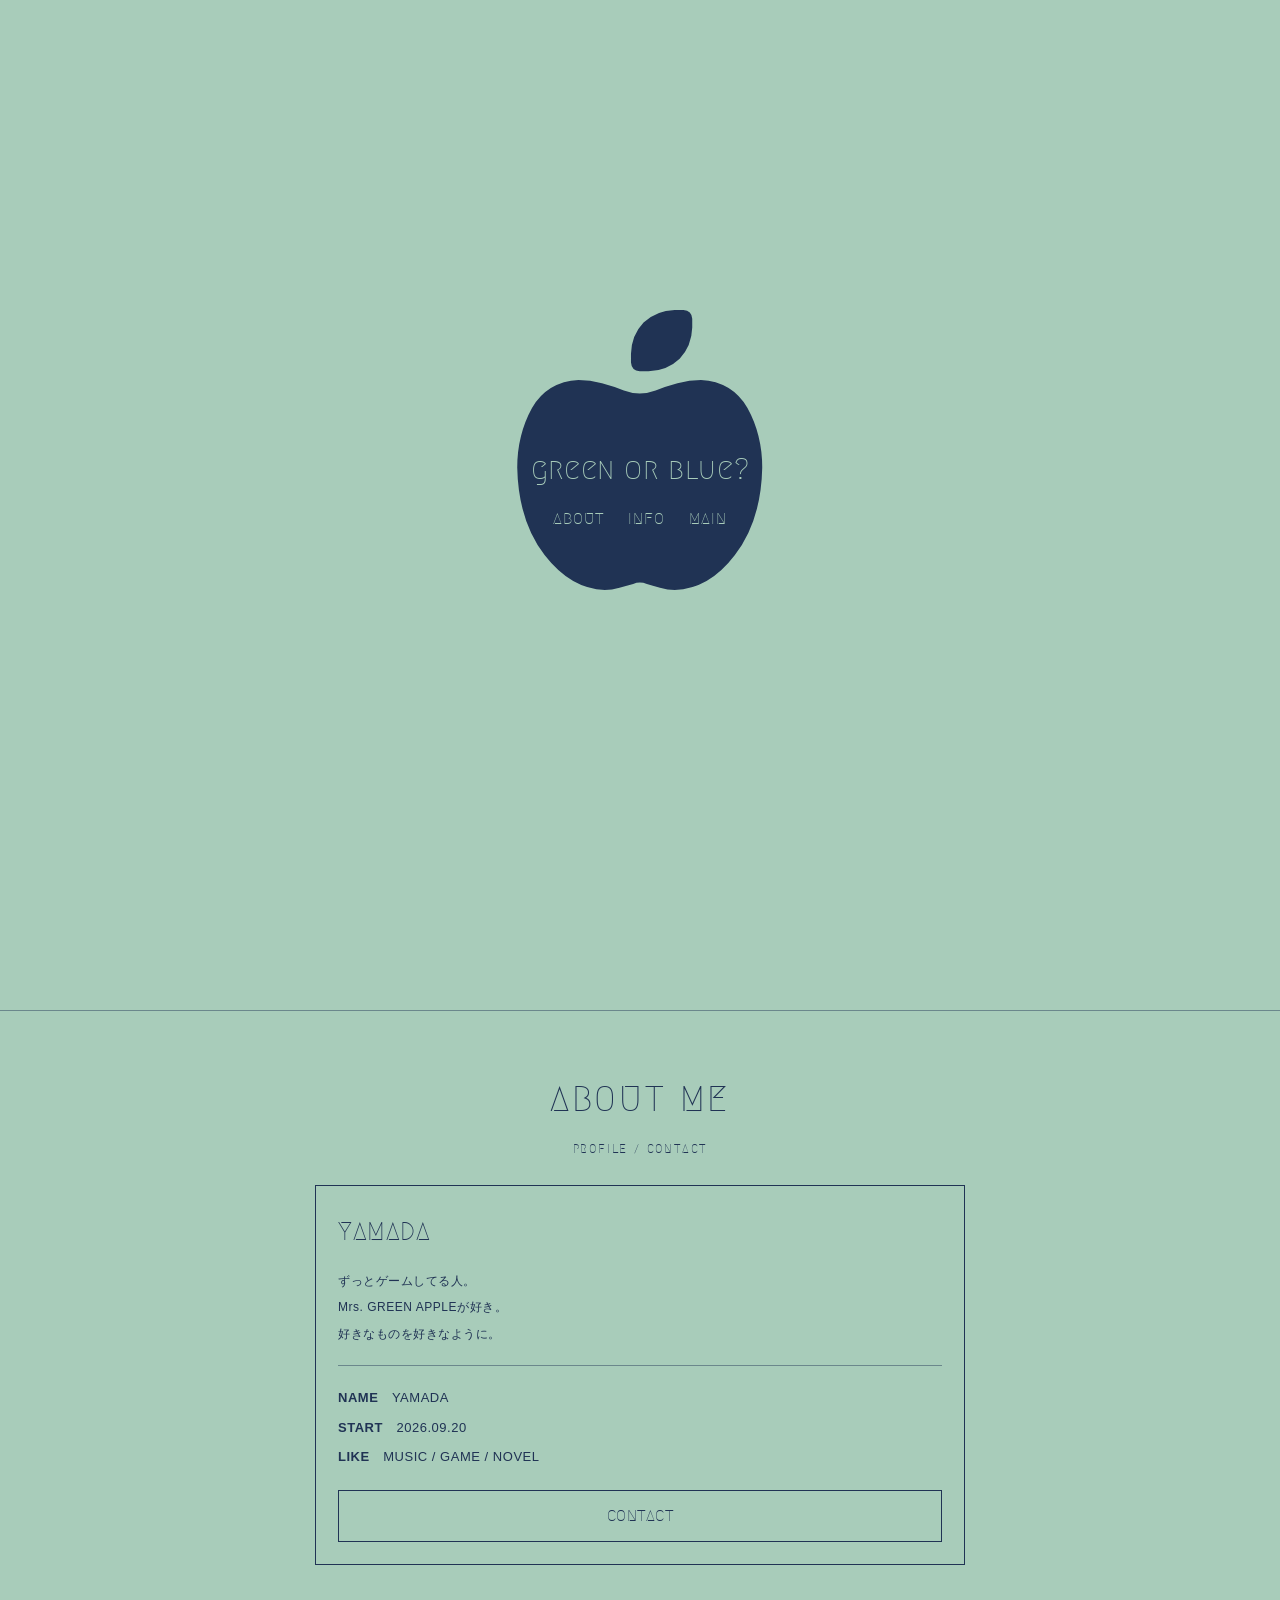
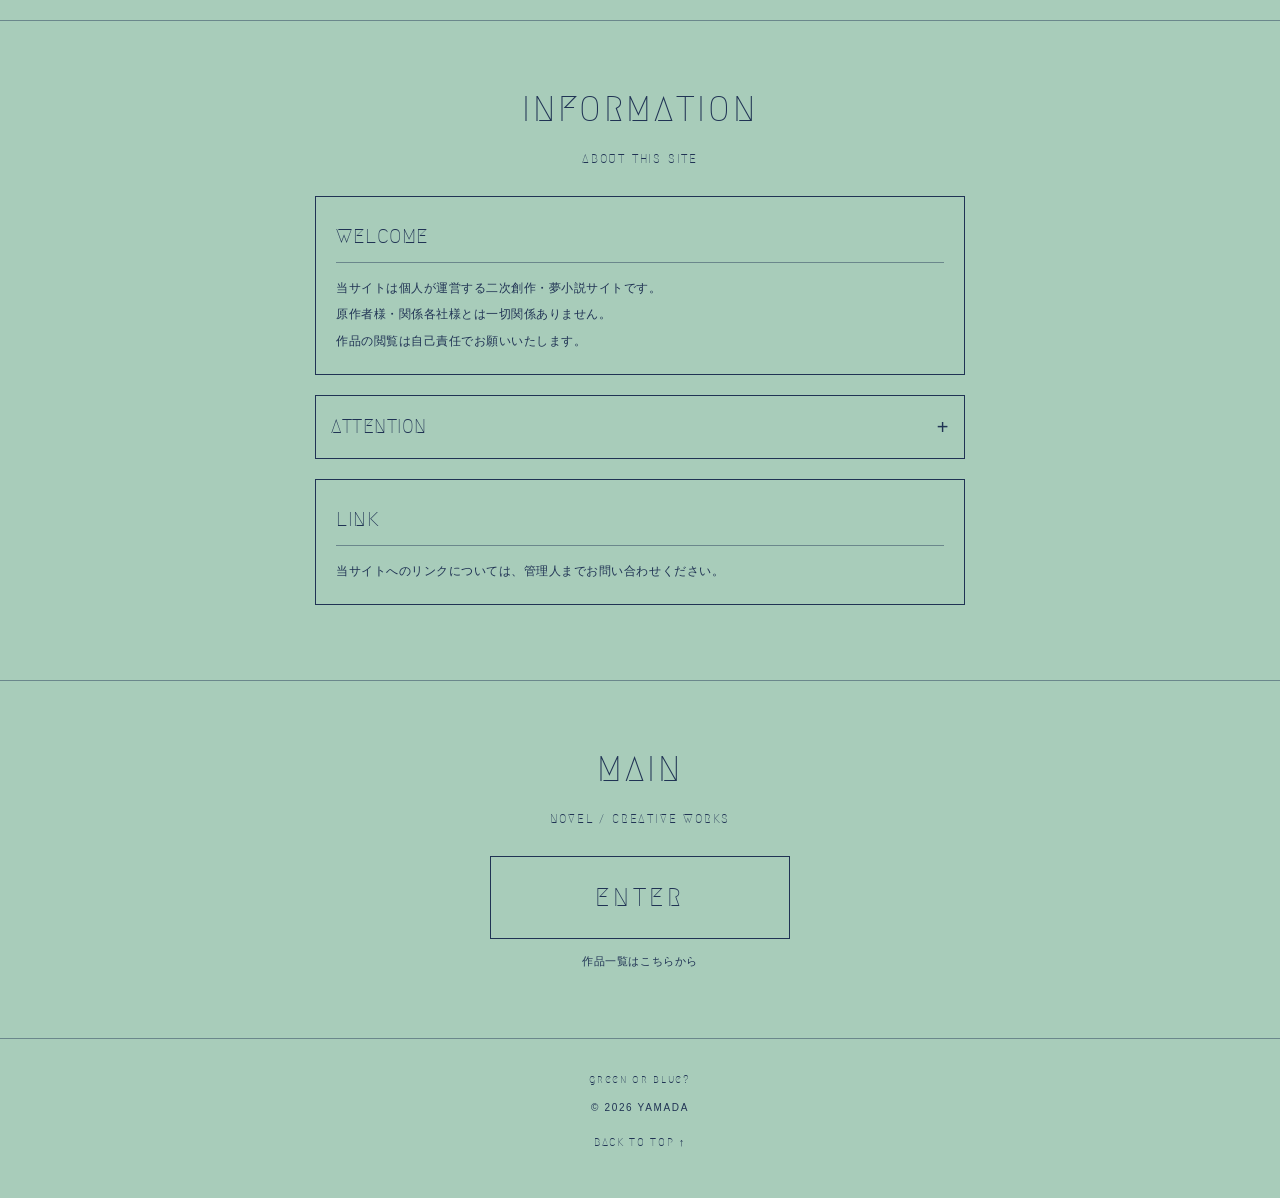
==== index1.html @ cdcc6d0f "Adjust logo position from 60% to 65% from top" ====
<!DOCTYPE html>
<html lang="ja">
<head>
<meta charset="UTF-8">
<meta name="viewport" content="width=device-width, initial-scale=1.0">
<meta name="theme-color" content="#A8CCBA">
<title>green or blue?</title>

<link rel="preconnect" href="https://fonts.googleapis.com">
<link rel="preconnect" href="https://fonts.gstatic.com" crossorigin>
<link href="https://fonts.googleapis.com/css2?family=Megrim&display=swap" rel="stylesheet">

<link rel="stylesheet"
href="https://cdnjs.cloudflare.com/ajax/libs/font-awesome/6.7.2/css/all.min.css">

<style>
:root {
  --mint: #A8CCBA;
  --navy: #203354;
  --white: #F5F5F0;
  --line: rgba(32, 51, 84, .45);
  --title-font: 'Megrim', cursive;
  --body-font: '07LogoTypeGothic', sans-serif;
}

/*
@font-face {
  font-family: '07LogoTypeGothic';
  src: url('fonts/07ロゴたいぷゴシック.ttf') format('truetype');
  font-display: swap;
}
*/

* {
  box-sizing: border-box;
}

html {
  scroll-behavior: smooth;
}

body {
  margin: 0;
  background: var(--mint);
  color: var(--navy);
  font-family: var(--body-font);
  font-size: 13px;
  line-height: 1.9;
  letter-spacing: .04em;
}

a {
  color: inherit;
  text-decoration: none;
}

button {
  font: inherit;
  color: inherit;
}

/* =========================
   TOP SCREEN
========================= */

header {
  width: 100%;
  height: calc(100svh + 110px);
  min-height: 0;
  padding: 15px;
  display: flex;
  justify-content: center;
  align-items: center;
  text-align: center;
  overflow: hidden;
}

.logo {
  position: relative;
  width: min(65vw, 290px);
  aspect-ratio: 1;
  display: flex;
  justify-content: center;
  align-items: center;
  flex-shrink: 0;
  transform: translateY(-55px);
}

.logo-icon {
  font-size: clamp(190px, 62vw, 280px);
  line-height: 1;
  color: var(--navy);
}

.logo-content {
  position: absolute;
  top: 65%;
  left: 50%;
  transform: translate(-50%, -50%);
  width: 100%;
  display: flex;
  flex-direction: column;
  align-items: center;
  justify-content: center;
  gap: 12px;
}

.logo-name {
  color: var(--mint);
  font-family: var(--title-font);
  font-size: clamp(23px, 6.5vw, 30px);
  white-space: nowrap;
  letter-spacing: .02em;
  line-height: 1.3;
}

/* NAVIGATION */

nav {
  display: flex;
  justify-content: center;
  align-items: center;
  gap: clamp(8px, 2.5vw, 16px);
  width: 100%;
}

.nav-button {
  display: inline-block;
  padding: 3px 4px;
  color: var(--mint);
  font-family: var(--title-font);
  font-size: clamp(12px, 3.2vw, 16px);
  letter-spacing: .06em;
  border-bottom: 1px solid transparent;
  transition: .25s;
}

.nav-button:hover {
  border-bottom-color: var(--mint);
  opacity: .7;
}

/* =========================
   COMMON
========================= */

.container {
  width: min(90%, 650px);
  margin: 0 auto;
}

section {
  padding: 55px 0;
}

.divider {
  width: 100%;
  border: 0;
  border-top: 1px solid var(--line);
  margin: 0;
}

.section-title {
  margin: 0 0 25px;
  text-align: center;
  font-family: var(--title-font);
  font-size: 35px;
  font-weight: normal;
  letter-spacing: .08em;
}

.section-subtitle {
  margin-top: -20px;
  margin-bottom: 25px;
  text-align: center;
  font-family: var(--title-font);
  font-size: 12px;
  letter-spacing: .15em;
}

/* =========================
   ABOUT ME
========================= */

.about-content {
  display: grid;
  grid-template-columns: 1fr;
  gap: 25px;
}

.profile-box {
  border: 1px solid var(--navy);
  padding: 22px;
}

.profile-name {
  margin: 0 0 12px;
  font-family: var(--title-font);
  font-size: 25px;
  font-weight: normal;
}

.profile-text {
  font-size: 12px;
  line-height: 2.2;
}

.profile-detail {
  margin-top: 18px;
  padding-top: 15px;
  border-top: 1px solid var(--line);
}

.profile-detail p {
  margin: 5px 0;
}

.contact-link {
  display: block;
  margin-top: 20px;
  padding: 10px;
  border: 1px solid var(--navy);
  text-align: center;
  font-family: var(--title-font);
  font-size: 16px;
  transition: .25s;
}

.contact-link:hover {
  background: var(--navy);
  color: var(--mint);
}

/* =========================
   INFORMATION
========================= */

.info-box {
  border: 1px solid var(--navy);
  padding: 20px;
  margin-bottom: 20px;
}

.info-heading {
  margin: 0 0 12px;
  font-family: var(--title-font);
  font-size: 20px;
  font-weight: normal;
  border-bottom: 1px solid var(--line);
  padding-bottom: 7px;
}

.info-text {
  font-size: 12px;
  line-height: 2.2;
}

.attention {
  border: 1px solid var(--navy);
  margin-top: 15px;
}

.attention summary {
  list-style: none;
  cursor: pointer;
  padding: 12px 15px;
  font-family: var(--title-font);
  font-size: 19px;
  display: flex;
  justify-content: space-between;
  align-items: center;
}

.attention summary::-webkit-details-marker {
  display: none;
}

.attention summary::after {
  content: '+';
  font-family: sans-serif;
  font-size: 20px;
}

.attention[open] summary::after {
  content: '−';
}

.attention-content {
  padding: 10px 18px 20px;
  border-top: 1px solid var(--line);
  font-size: 12px;
  line-height: 2.2;
}

.attention-content ul {
  padding-left: 20px;
}

.attention-content li {
  margin-bottom: 8px;
}

/* =========================
   MAIN LINK
========================= */

.main-area {
  text-align: center;
}

.main-link {
  display: block;
  max-width: 300px;
  margin: 0 auto;
  padding: 17px;
  border: 1px solid var(--navy);
  font-family: var(--title-font);
  font-size: 25px;
  letter-spacing: .15em;
  transition: .25s;
}

.main-link:hover {
  background: var(--navy);
  color: var(--mint);
}

.main-description {
  margin-top: 12px;
  font-size: 11px;
}

/* =========================
   FOOTER
========================= */

footer {
  padding: 30px 15px 45px;
  text-align: center;
  font-family: var(--title-font);
  font-size: 11px;
  letter-spacing: .15em;
}

footer .copyright {
  margin-top: 8px;
  font-family: var(--body-font);
  font-size: 10px;
}

/* =========================
   MOBILE
========================= */

@media (max-width: 480px) {

  .container {
    width: 88%;
  }

  section {
    padding: 42px 0;
  }

  .section-title {
    font-size: 31px;
  }
}
</style>
</head>

<body>

<!-- TOP -->

<header id="top">

  <div class="logo">

    <i class="fa-solid fa-apple-whole logo-icon"></i>

    <div class="logo-content">

      <div class="logo-name">green or blue?</div>

      <nav>
        <a href="#about" class="nav-button">ABOUT</a>
        <a href="#information" class="nav-button">INFO</a>
        <a href="main.html" class="nav-button">MAIN</a>
      </nav>

    </div>

  </div>

</header>

<hr class="divider">

<!-- ABOUT ME -->

<section id="about">

  <div class="container">

    <h2 class="section-title">ABOUT ME</h2>
    <div class="section-subtitle">PROFILE / CONTACT</div>

    <div class="about-content">

      <div class="profile-box">

        <h3 class="profile-name">YAMADA</h3>

        <div class="profile-text">
          ずっとゲームしてる人。<br>
          Mrs. GREEN APPLEが好き。<br>
          好きなものを好きなように。
        </div>

        <div class="profile-detail">
          <p><strong>NAME</strong>　YAMADA</p>
          <p><strong>START</strong>　2026.09.20</p>
          <p><strong>LIKE</strong>　MUSIC / GAME / NOVEL</p>
        </div>

        <a href="mailto:" class="contact-link">
          CONTACT
        </a>

      </div>

    </div>

  </div>

</section>

<hr class="divider">

<!-- INFORMATION -->

<section id="information">

  <div class="container">

    <h2 class="section-title">INFORMATION</h2>
    <div class="section-subtitle">ABOUT THIS SITE</div>

    <div class="info-box">

      <h3 class="info-heading">WELCOME</h3>

      <div class="info-text">
        当サイトは個人が運営する二次創作・夢小説サイトです。<br>
        原作者様・関係各社様とは一切関係ありません。<br>
        作品の閲覧は自己責任でお願いいたします。
      </div>

    </div>

    <details class="attention">

      <summary>ATTENTION</summary>

      <div class="attention-content">
        <ul>
          <li>当サイトの作品は二次創作です。</li>
          <li>実在する人物・団体・企業とは関係ありません。</li>
          <li>作品の無断転載・複製は禁止です。</li>
          <li>作品の内容には創作・フィクションが含まれます。</li>
          <li>閲覧後の苦情等はご遠慮ください。</li>
        </ul>
      </div>

    </details>

    <div class="info-box" style="margin-top:20px;">

      <h3 class="info-heading">LINK</h3>

      <div class="info-text">
        当サイトへのリンクについては、管理人までお問い合わせください。
      </div>

    </div>

  </div>

</section>

<hr class="divider">

<!-- MAIN -->

<section class="main-area">

  <div class="container">

    <h2 class="section-title">MAIN</h2>
    <div class="section-subtitle">NOVEL / CREATIVE WORKS</div>

    <a href="main.html" class="main-link">
      ENTER
    </a>

    <p class="main-description">
      作品一覧はこちらから
    </p>

  </div>

</section>

<hr class="divider">

<!-- FOOTER -->

<footer>

  green or blue?

  <div class="copyright">
    © 2026 YAMADA
  </div>

  <div style="margin-top:15px;">
    <a href="#top">BACK TO TOP ↑</a>
  </div>

</footer>

</body>
</html>
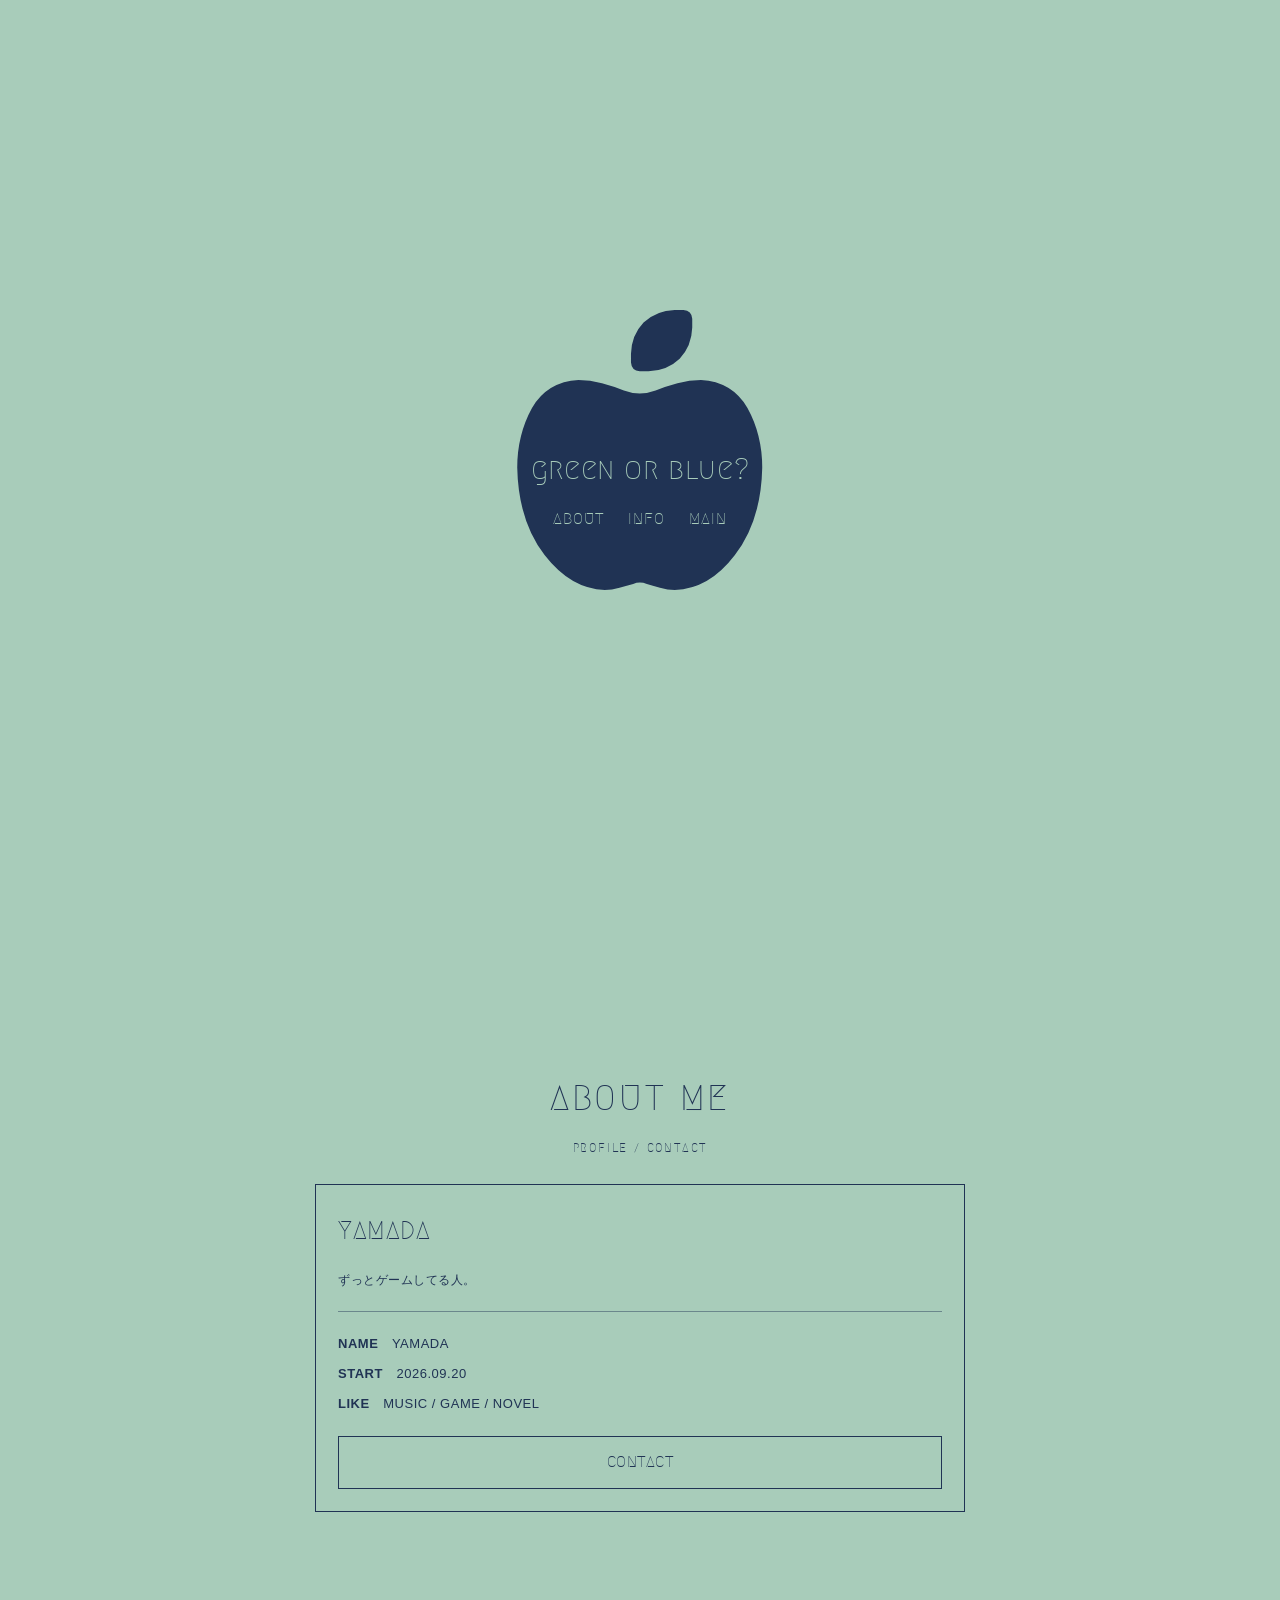
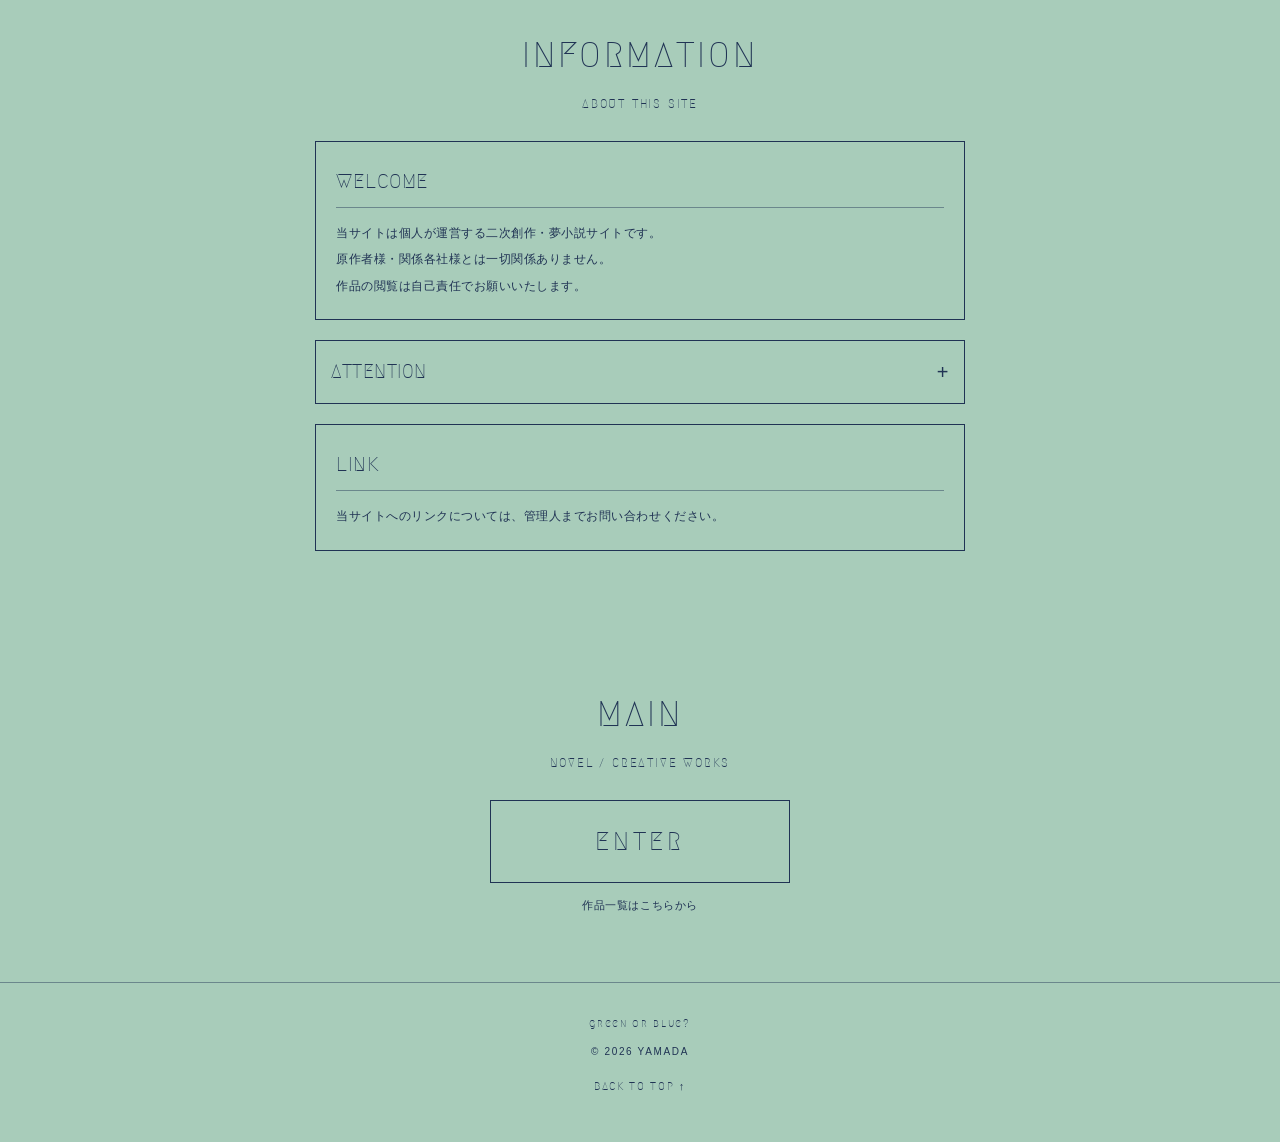
==== commit d0cf574d: "Update index1.html" ====
--- a/index1.html
+++ b/index1.html
@@ -396,8 +396,6 @@
 
 </header>
 
-<hr class="divider">
-
 <!-- ABOUT ME -->
 
 <section id="about">
@@ -414,9 +412,7 @@
         <h3 class="profile-name">YAMADA</h3>
 
         <div class="profile-text">
-          ずっとゲームしてる人。<br>
-          Mrs. GREEN APPLEが好き。<br>
-          好きなものを好きなように。
+          ずっとゲームしてる人。
         </div>
 
         <div class="profile-detail">
@@ -436,8 +432,6 @@
   </div>
 
 </section>
-
-<hr class="divider">
 
 <!-- INFORMATION -->
 
@@ -490,8 +484,6 @@
 
 </section>
 
-<hr class="divider">
-
 <!-- MAIN -->
 
 <section class="main-area">
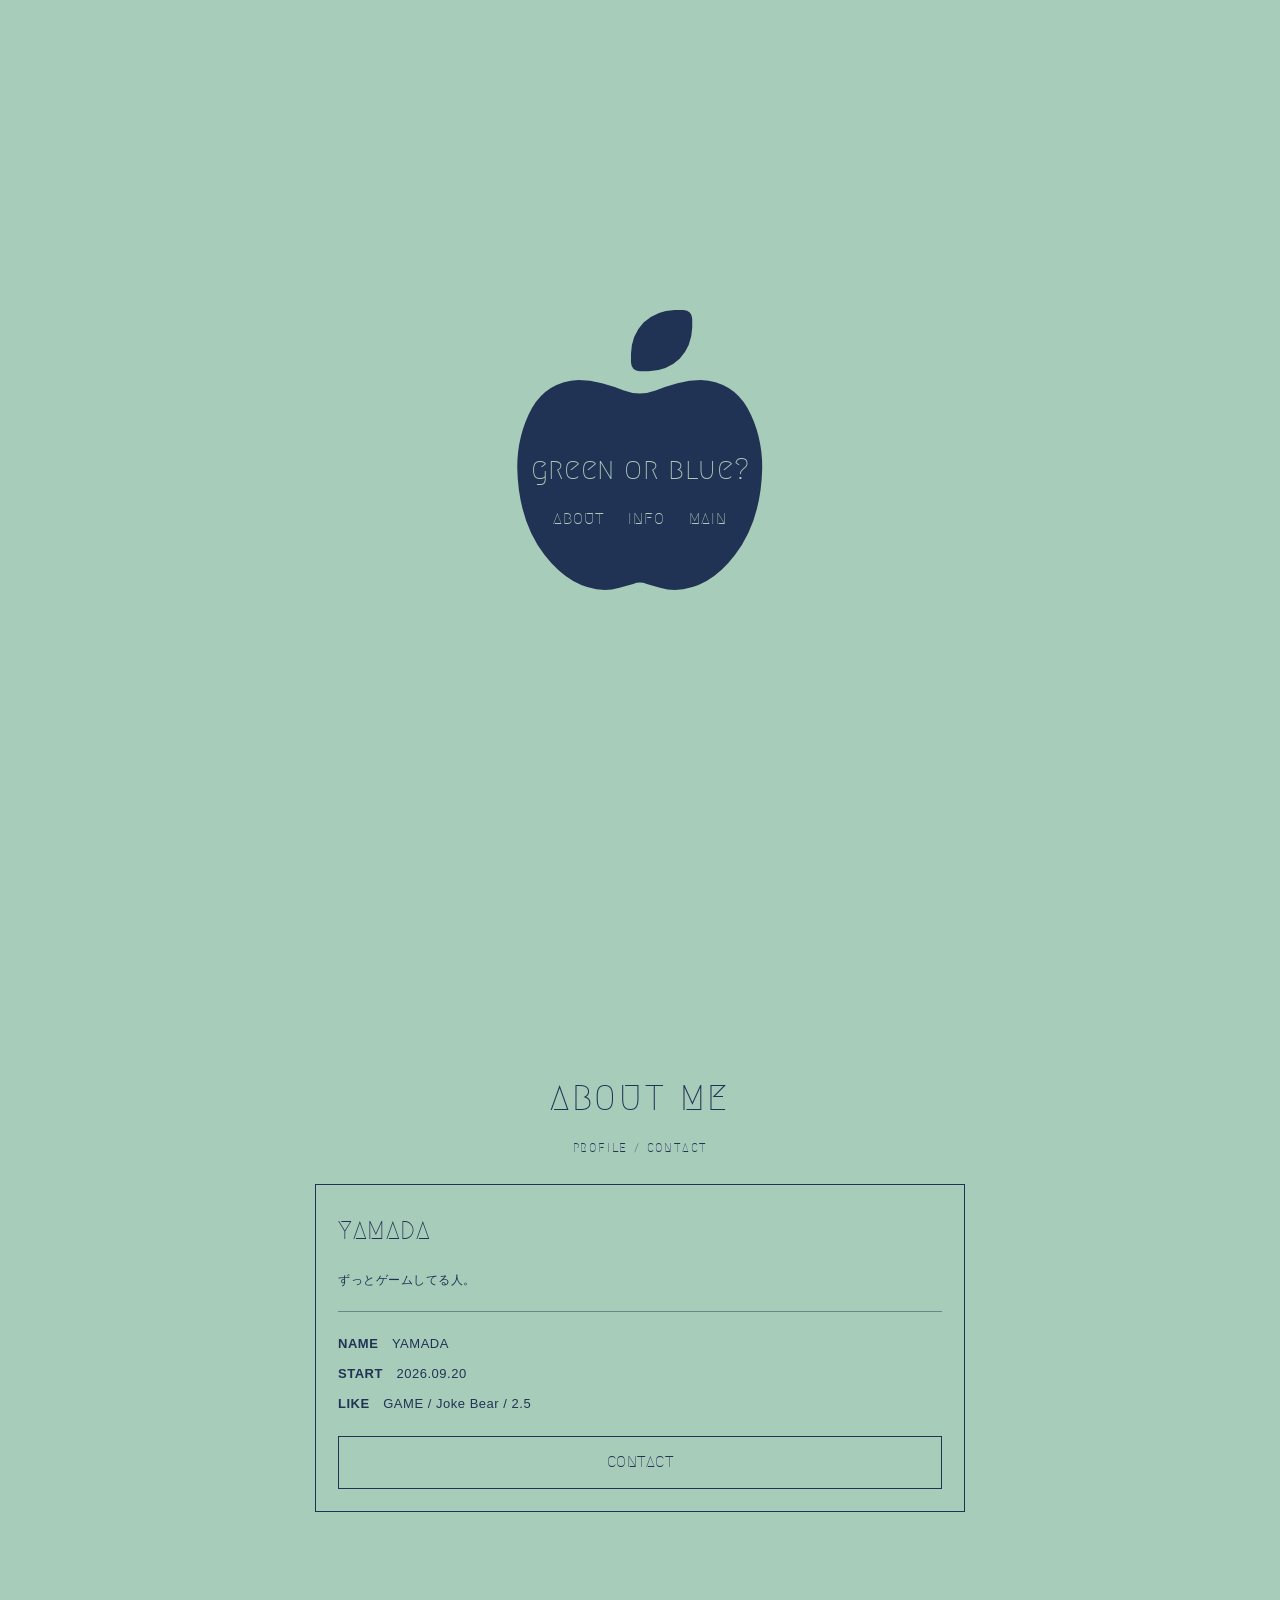
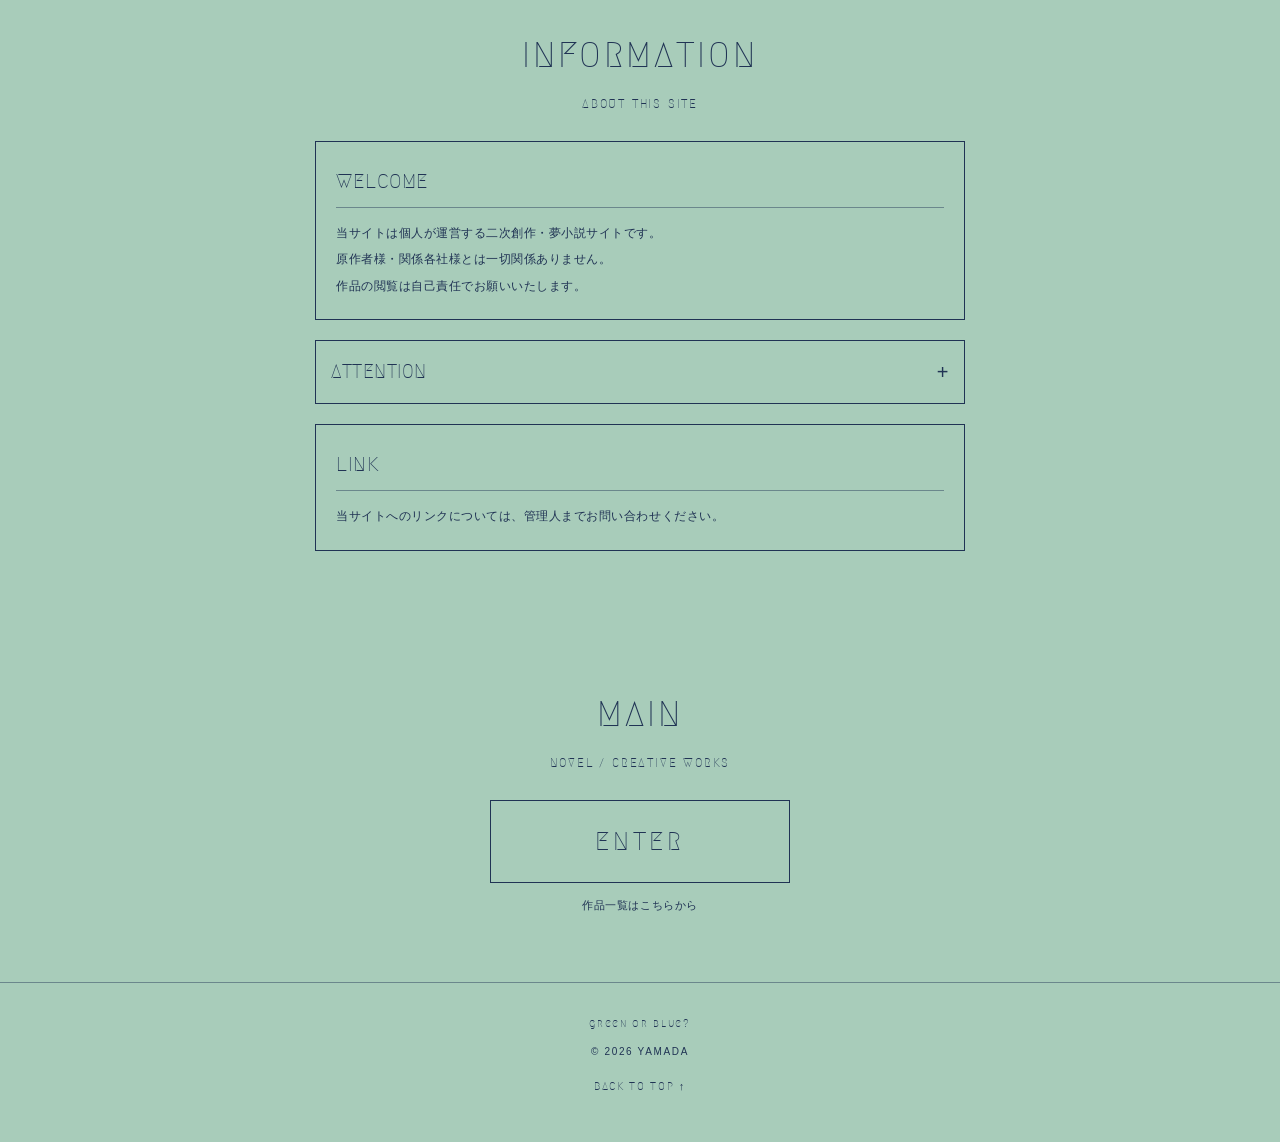
==== commit d64b31f3: "Update index1.html" ====
--- a/index1.html
+++ b/index1.html
@@ -418,7 +418,7 @@
         <div class="profile-detail">
           <p><strong>NAME</strong>　YAMADA</p>
           <p><strong>START</strong>　2026.09.20</p>
-          <p><strong>LIKE</strong>　MUSIC / GAME / NOVEL</p>
+          <p><strong>LIKE</strong>　GAME / Joke Bear / 2.5</p>
         </div>
 
         <a href="mailto:" class="contact-link">
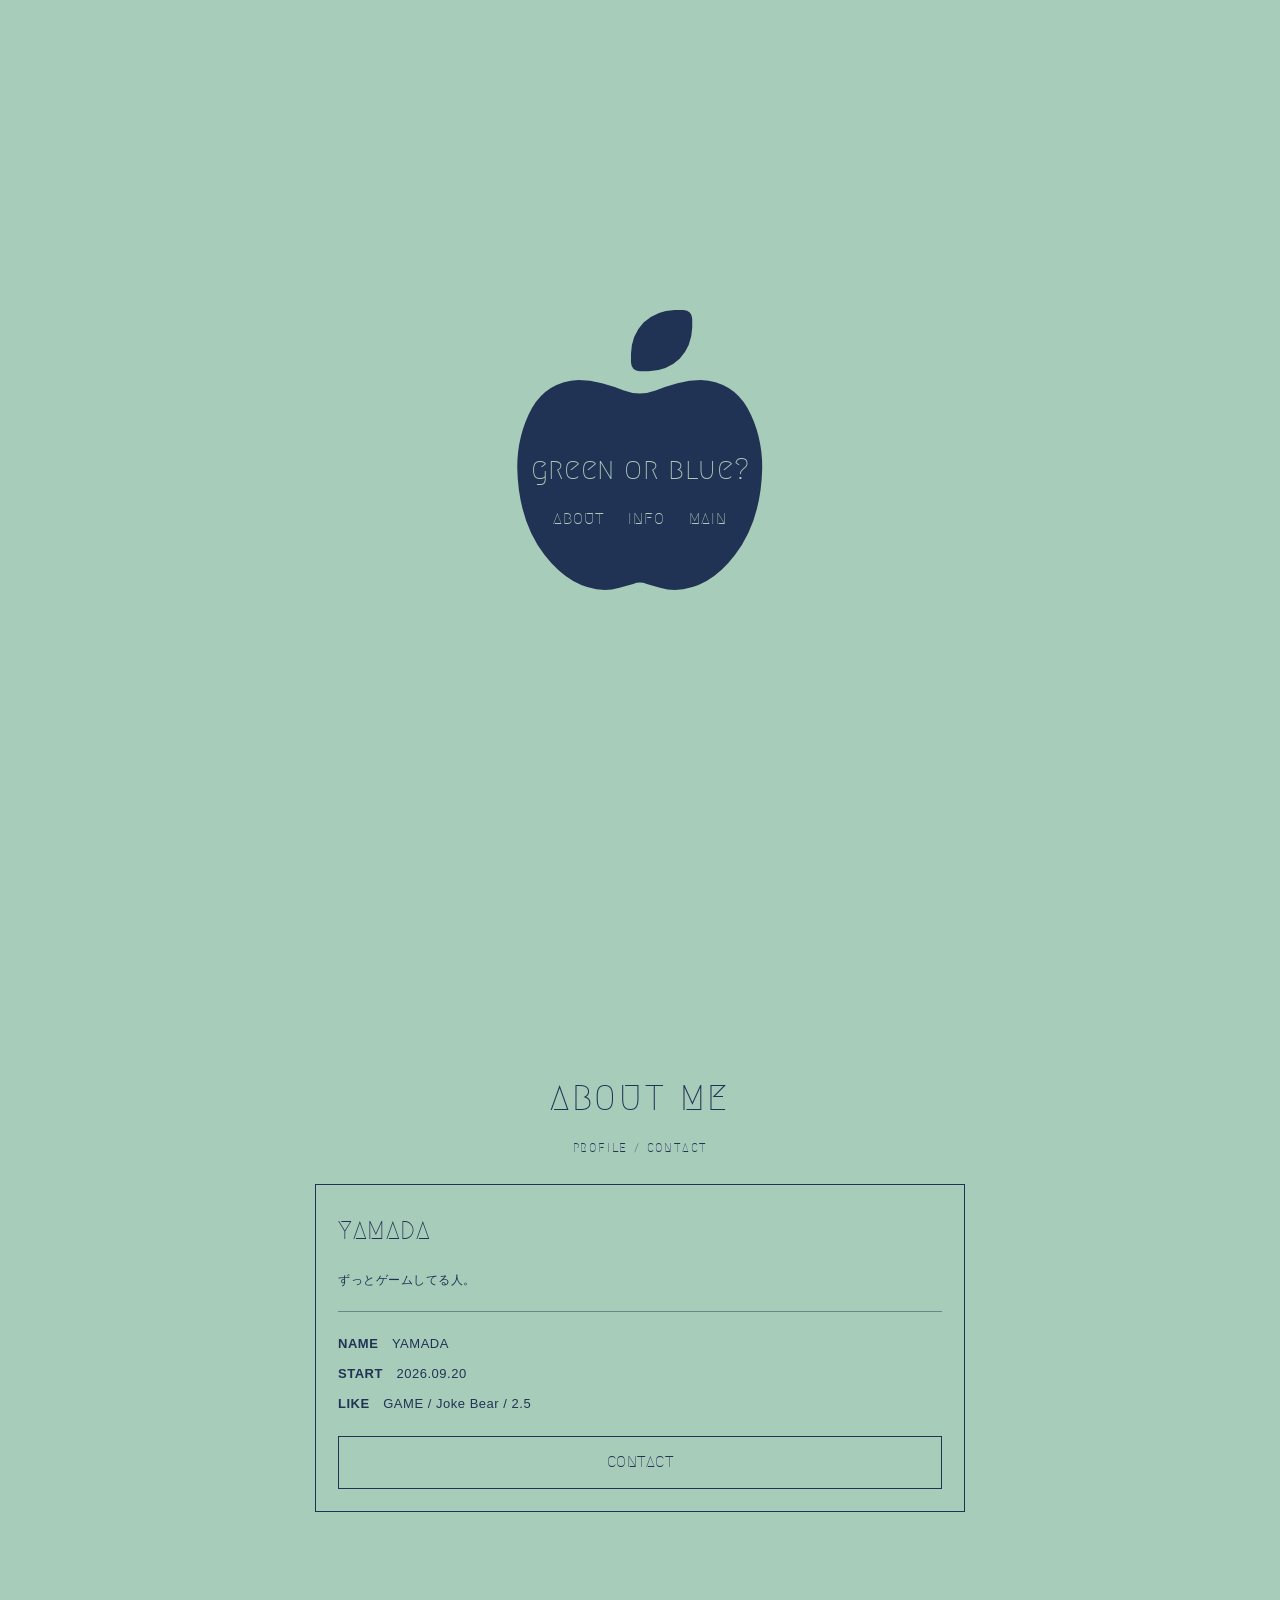
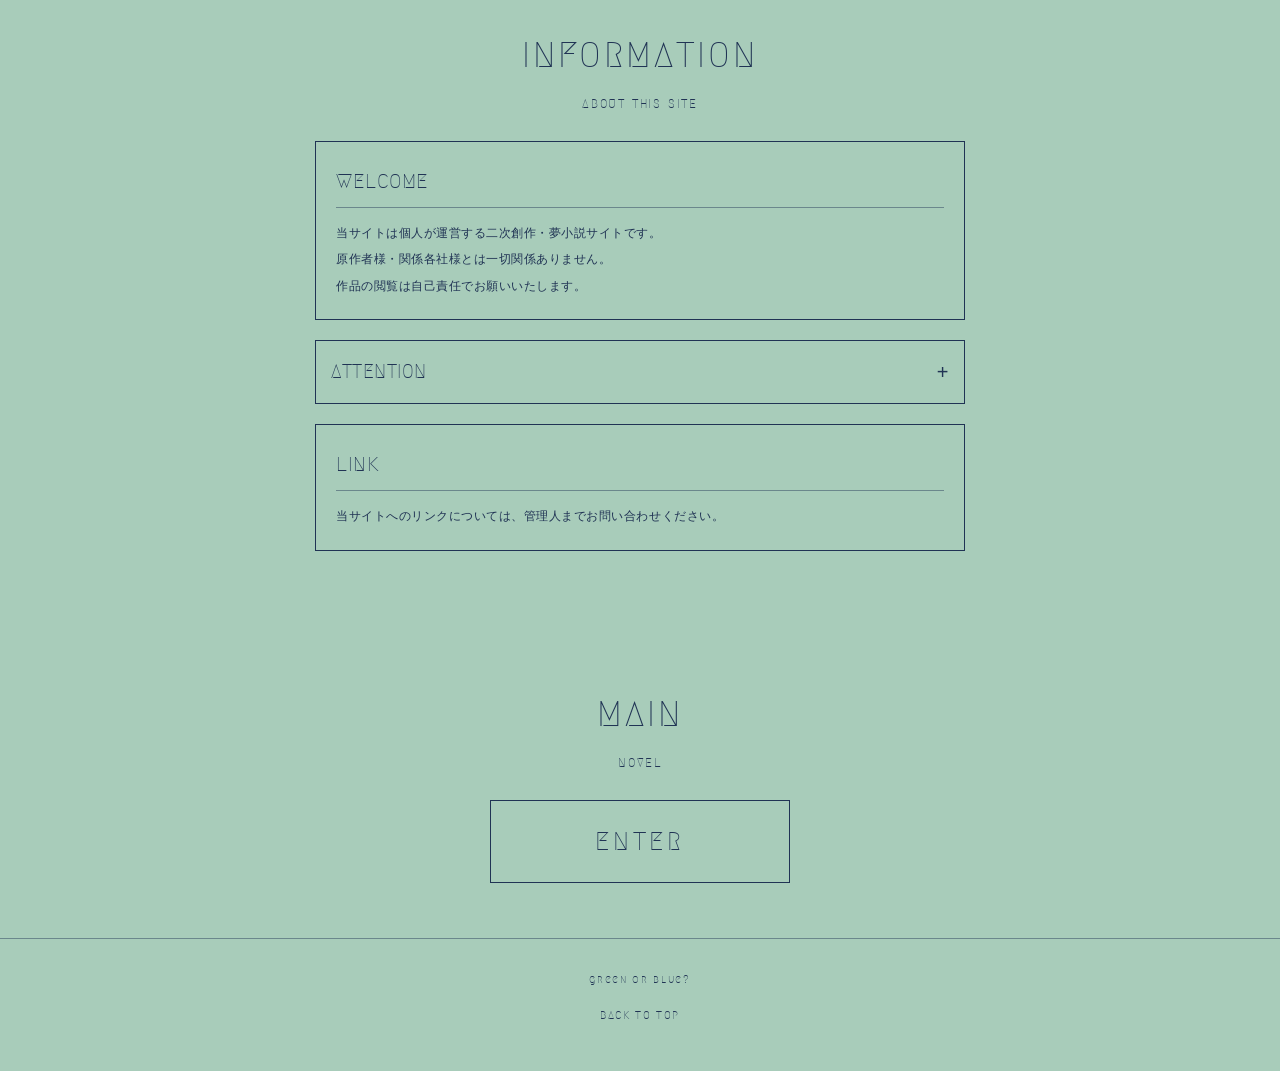
==== commit 32442445: "Refactor main section and footer in index1.html Removed unnecessary subtitle and description from th" ====
--- a/index1.html
+++ b/index1.html
@@ -491,16 +491,12 @@
   <div class="container">
 
     <h2 class="section-title">MAIN</h2>
-    <div class="section-subtitle">NOVEL / CREATIVE WORKS</div>
+    <div class="section-subtitle">NOVEL</div>
 
     <a href="main.html" class="main-link">
       ENTER
     </a>
 
-    <p class="main-description">
-      作品一覧はこちらから
-    </p>
-
   </div>
 
 </section>
@@ -513,12 +509,8 @@
 
   green or blue?
 
-  <div class="copyright">
-    © 2026 YAMADA
-  </div>
-
   <div style="margin-top:15px;">
-    <a href="#top">BACK TO TOP ↑</a>
+    <a href="#top">BACK TO TOP</a>
   </div>
 
 </footer>
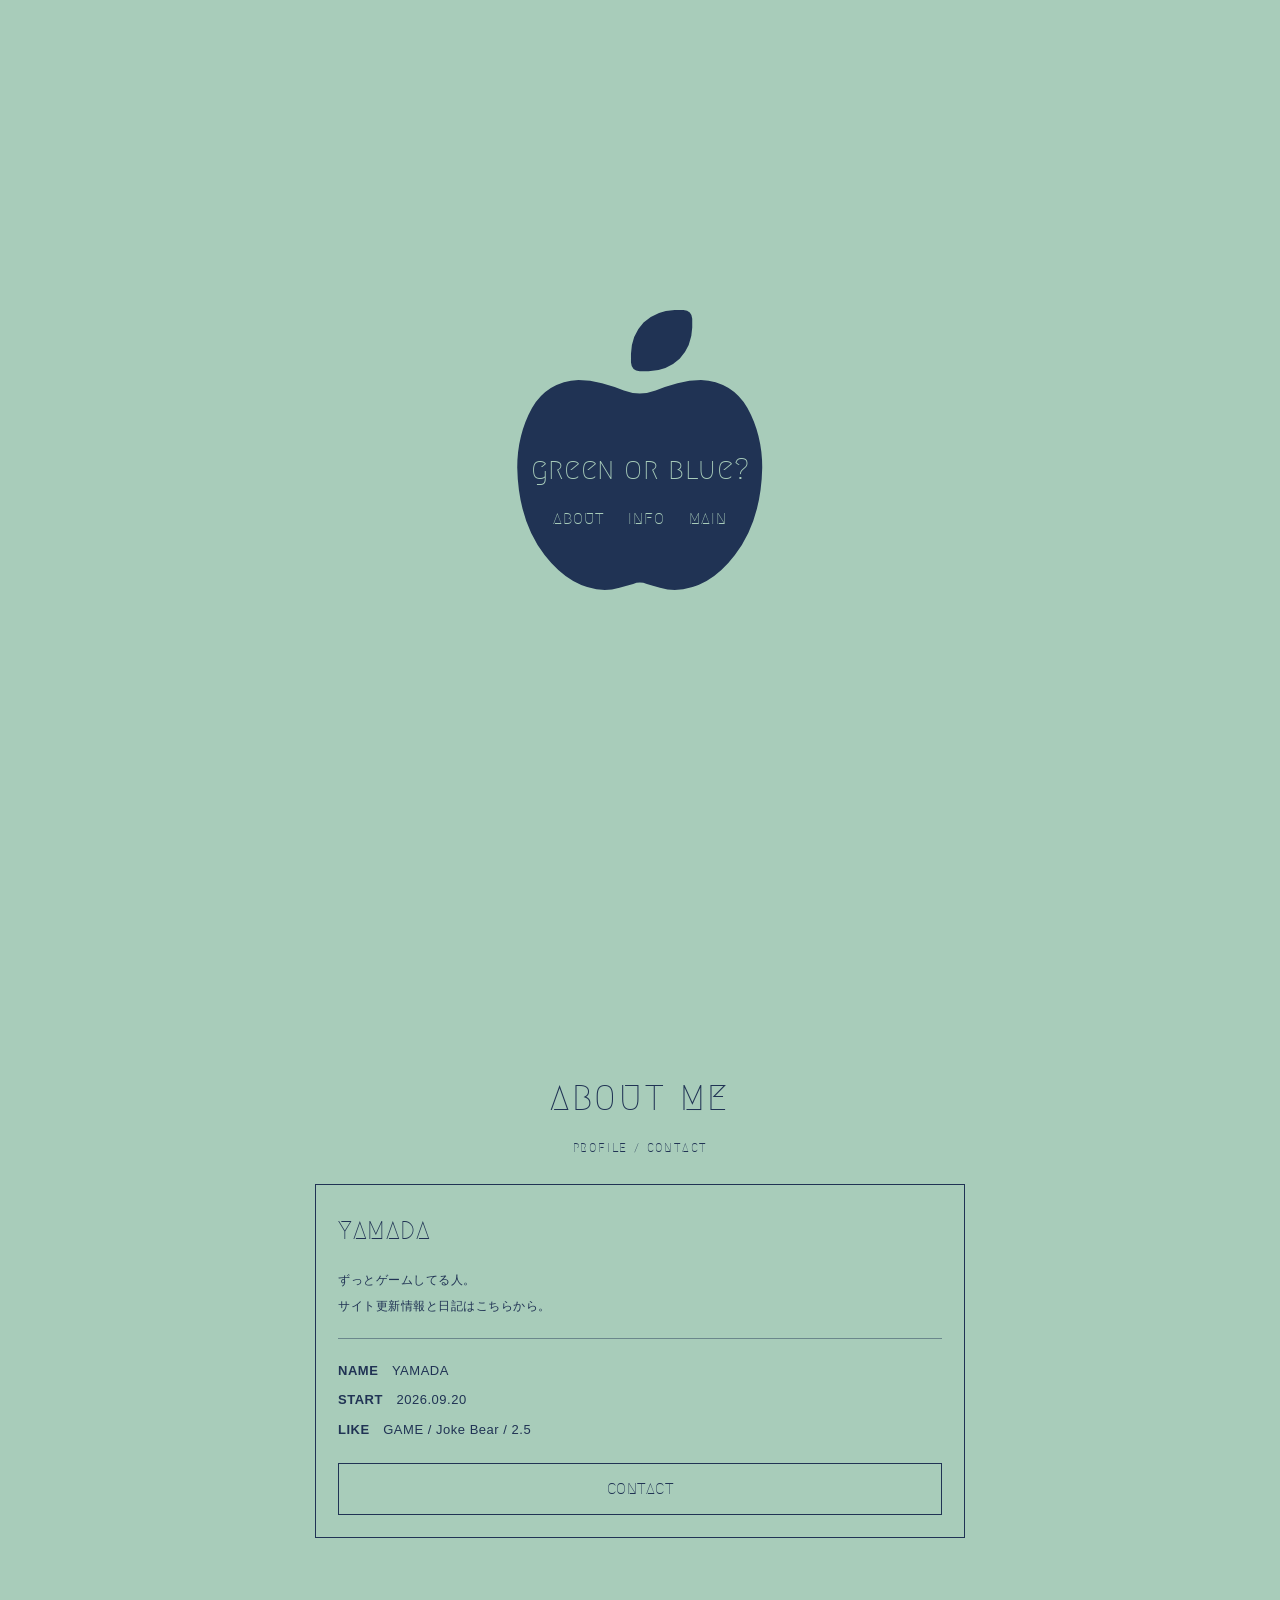
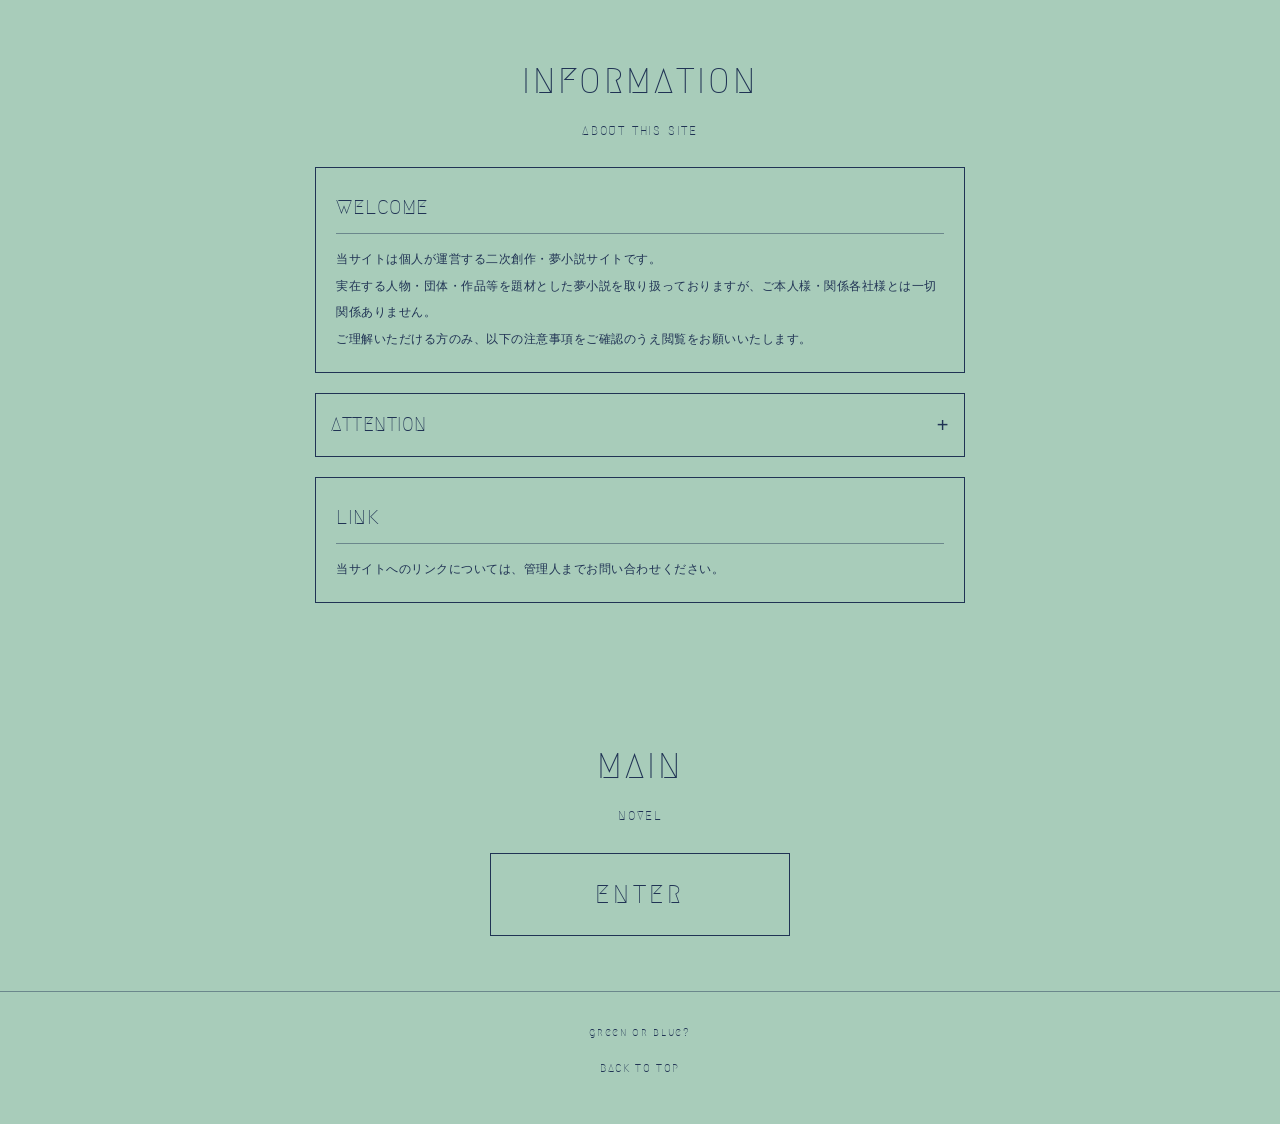
==== commit 249c34eb: "Update index1.html" ====
--- a/index1.html
+++ b/index1.html
@@ -1,4 +1,3 @@
-
 <!DOCTYPE html>
 <html lang="ja">
 <head>
@@ -412,7 +411,8 @@
         <h3 class="profile-name">YAMADA</h3>
 
         <div class="profile-text">
-          ずっとゲームしてる人。
+          ずっとゲームしてる人。<br>
+          サイト更新情報と日記はこちらから。
         </div>
 
         <div class="profile-detail">
@@ -448,8 +448,8 @@
 
       <div class="info-text">
         当サイトは個人が運営する二次創作・夢小説サイトです。<br>
-        原作者様・関係各社様とは一切関係ありません。<br>
-        作品の閲覧は自己責任でお願いいたします。
+        実在する人物・団体・作品等を題材とした夢小説を取り扱っておりますが、ご本人様・関係各社様とは一切関係ありません。<br>
+        ご理解いただける方のみ、以下の注意事項をご確認のうえ閲覧をお願いいたします。
       </div>
 
     </div>
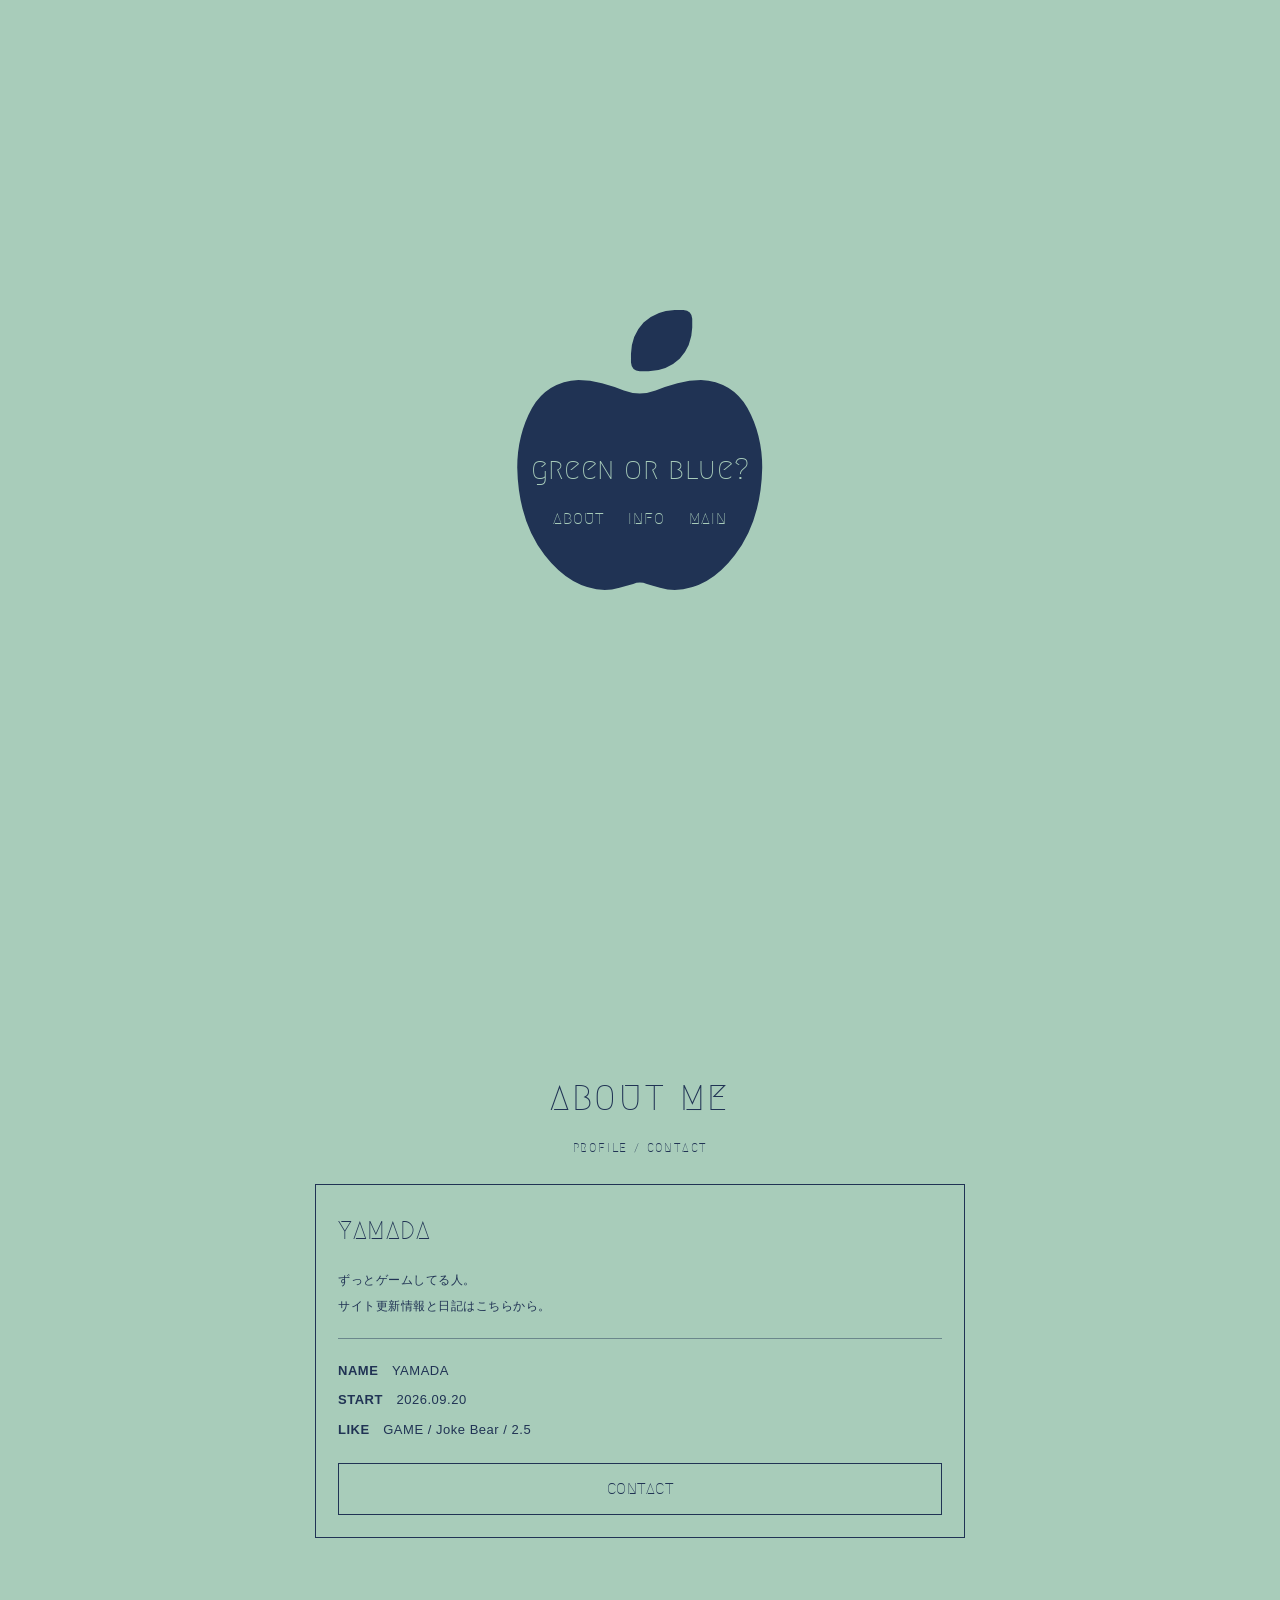
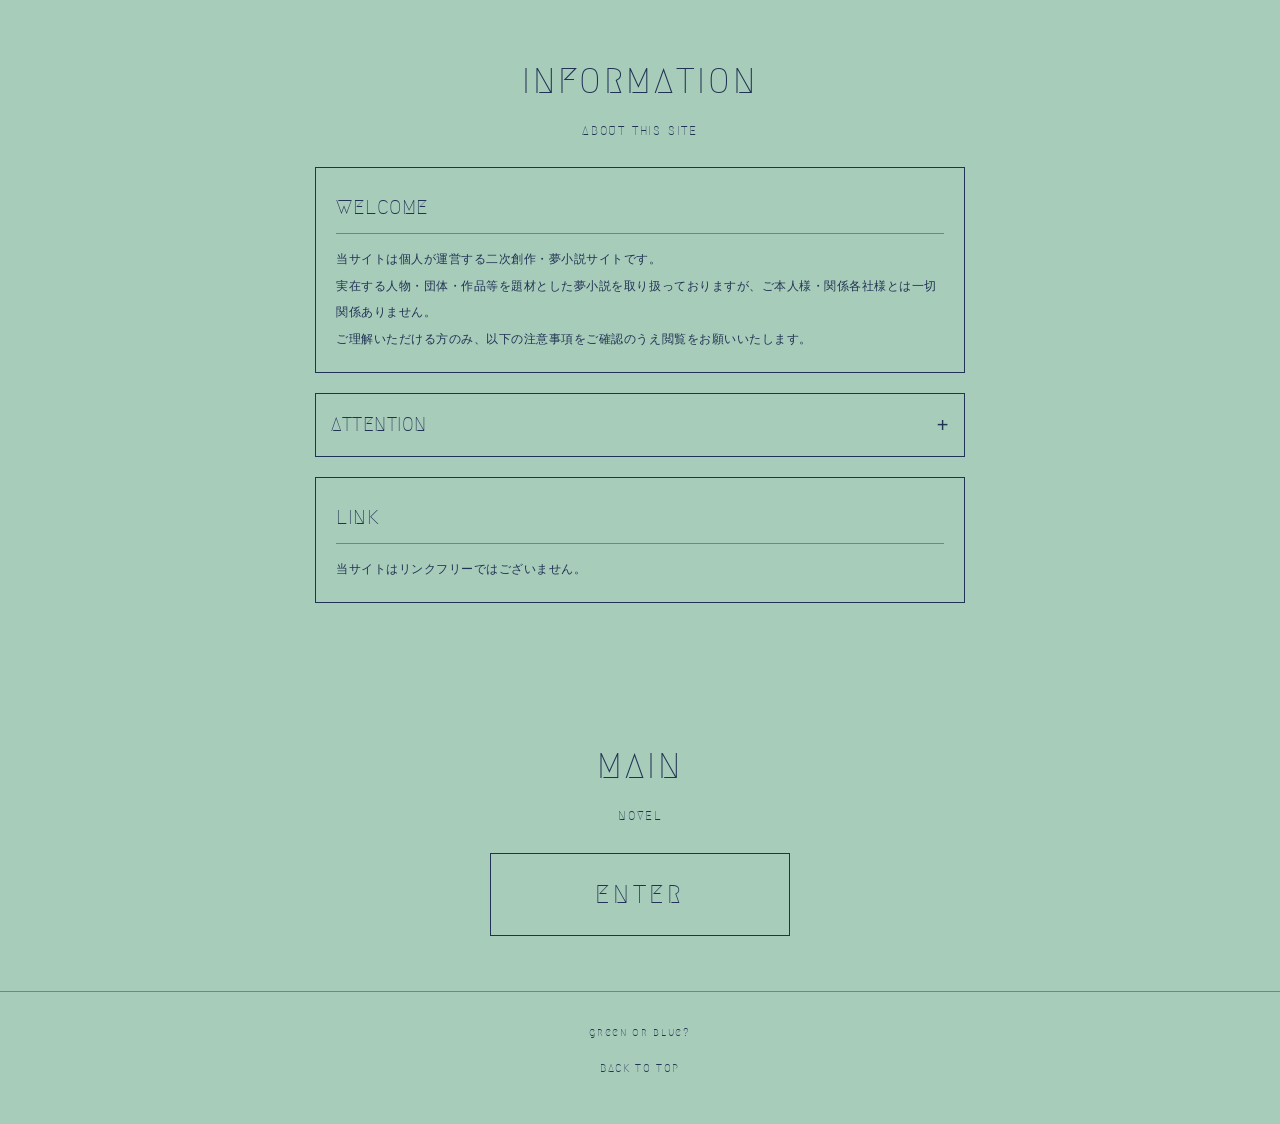
==== commit f6977c5e: "Update index1.html" ====
--- a/index1.html
+++ b/index1.html
@@ -461,13 +461,26 @@
       <div class="attention-content">
         <ul>
           <li>当サイトの作品は二次創作です。</li>
-          <li>実在する人物・団体・企業とは関係ありません。</li>
-          <li>作品の無断転載・複製は禁止です。</li>
-          <li>作品の内容には創作・フィクションが含まれます。</li>
-          <li>閲覧後の苦情等はご遠慮ください。</li>
+          <li>実在する人物・団体・作品とは関係ありません。</li>
+          <li>作品はすべてフィクションです。</li>
+          <li>作品の閲覧・解釈は自己責任でお願いいたします。閲覧後の苦情やトラブルには対応いたしかねます。</li>
+          <li>当サイト内における画像や内容、作品の作成に一部生成AIを使用しております。あらかじめご了承ください。</li>
+          <li>当サイト内の文章・画像・その他コンテンツの無断転載、複製、改変、二次配布、スクリーンショットの公開、転載はご遠慮ください。</li>
+          <li>パスの最後に現在のメンバー人数(1桁)付けるのをお忘れなく。</li>
+          <li>当サイトのURLや作品内容を、SNS等の不特定多数の目に触れる場所で拡散する行為はご遠慮ください。</li>
+          <li>検索避け等の対策を行っております。</li>
+          <li>閲覧環境や端末によっては、表示が崩れる場合がございます。あらかじめご了承ください。</li>
+          <br>
+          当サイトの内容・構成・注意書き等は、予告なく変更する場合がございます。<br>
+          また、誤字脱字やリンク切れ等を発見された場合は、メールフォームから管理人までご連絡いただけますと幸いです。<br>
+          すべての方に快適に閲覧していただけるよう、最低限のマナーを守ってご利用ください。<br>
+          <br>
+          <br>
+          最後までお読みいただき、ありがとうございます。<br>
+          パスワードはメジャーデビュー年月日数字8桁になります。
         </ul>
       </div>
-
+      
     </details>
 
     <div class="info-box" style="margin-top:20px;">
@@ -475,7 +488,7 @@
       <h3 class="info-heading">LINK</h3>
 
       <div class="info-text">
-        当サイトへのリンクについては、管理人までお問い合わせください。
+        当サイトはリンクフリーではございません。
       </div>
 
     </div>
